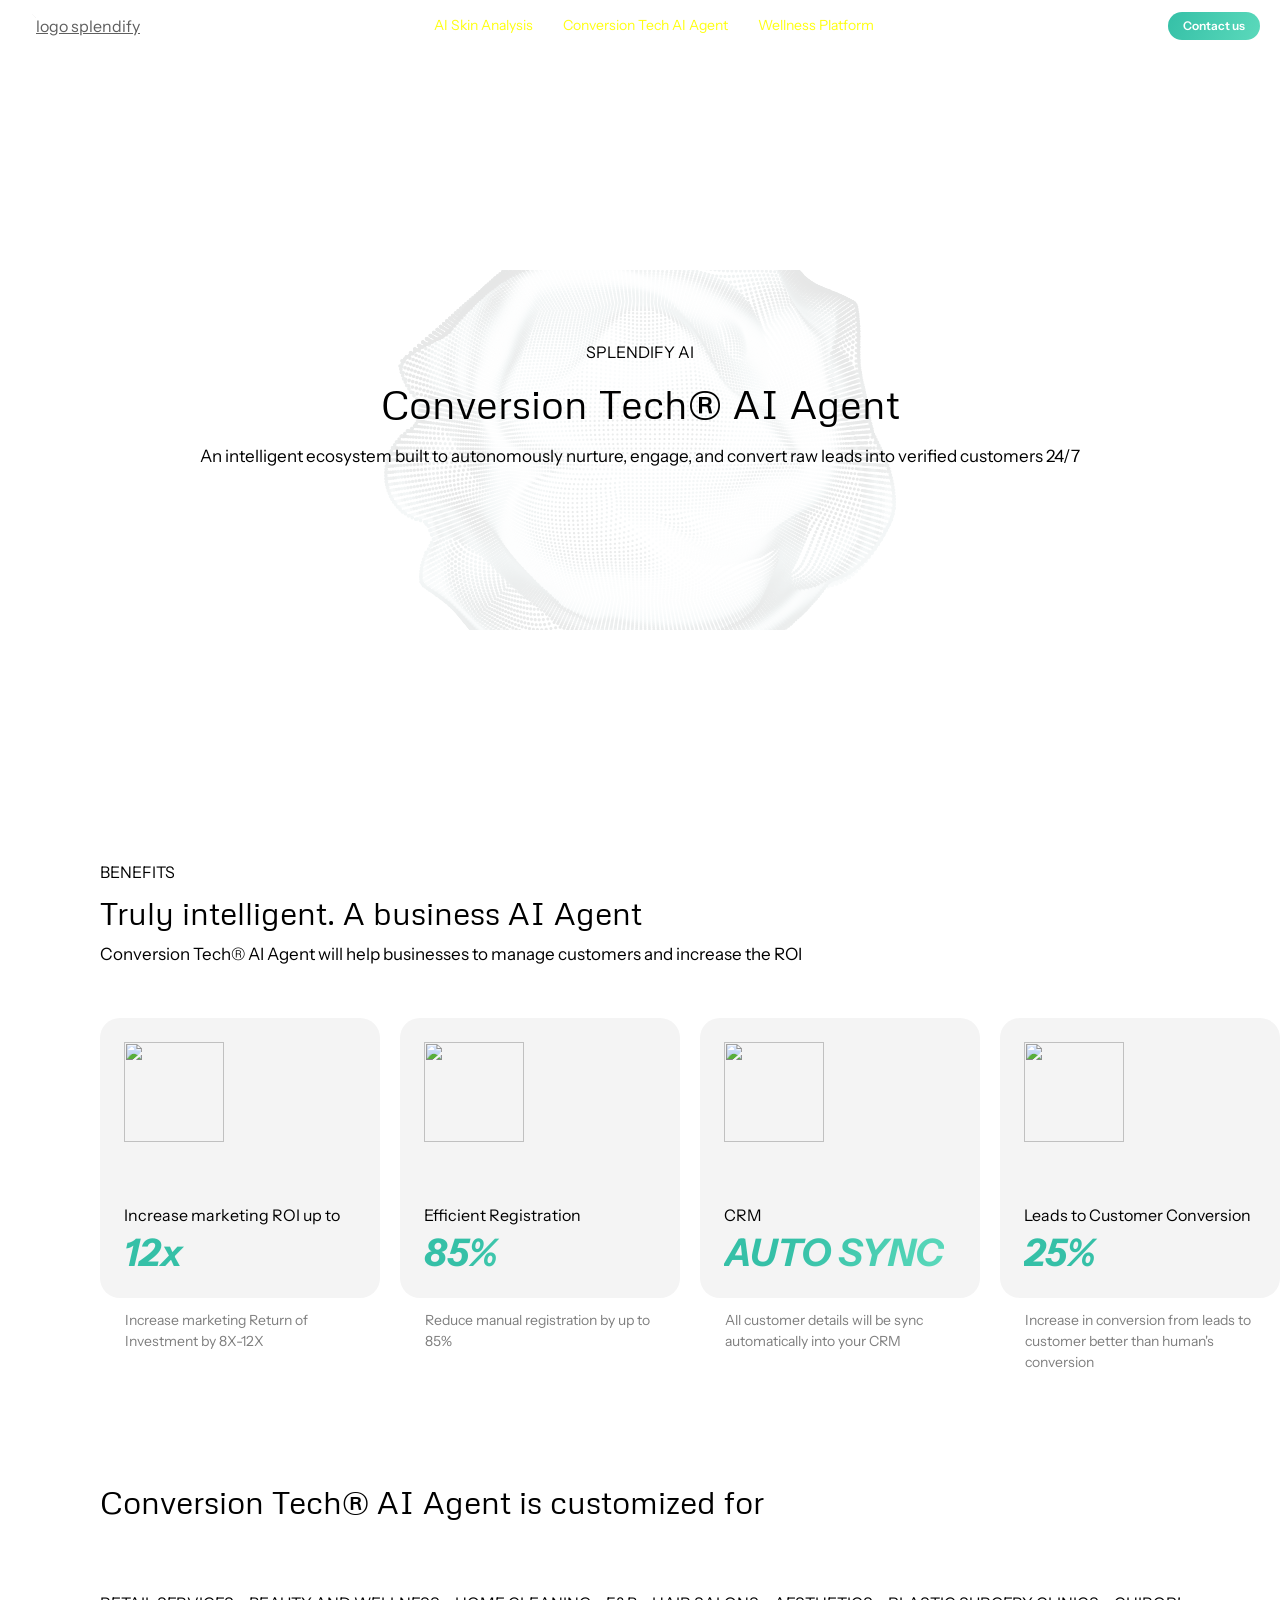
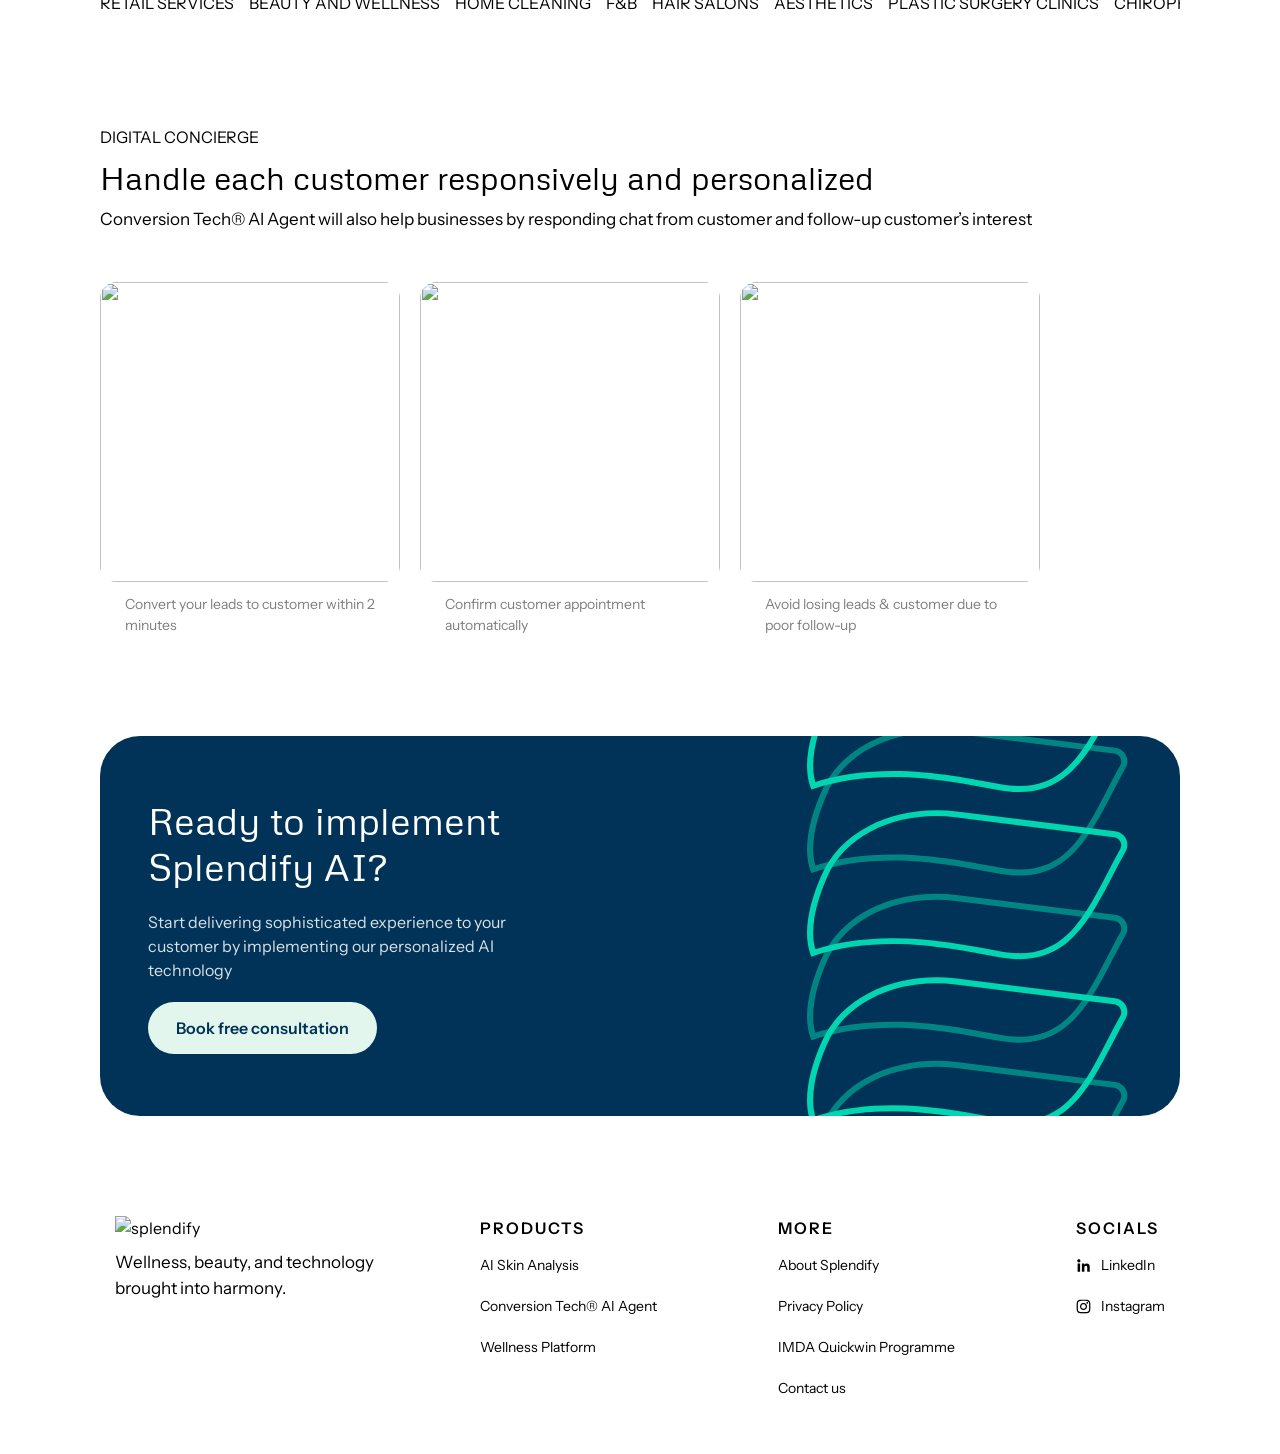
==== aiagent.html @ b57bd08b "Major Update Nov 2026 1. Add contact page and quickwin 2. Fixing routes across pages 3. Change the h" ====
<!DOCTYPE html>
<html lang="en">

    <head>
        <meta charset="UTF-8">
        <meta name="viewport" content="width=device-width, initial-scale=1.0">
        <title>Conversion Tech® AI Agent</title>
        <link rel="preconnect" href="https://fonts.googleapis.com">
        <link rel="preconnect" href="https://fonts.gstatic.com" crossorigin>
        <link href="https://fonts.googleapis.com/css2?family=Roboto:ital,wght@0,100..900;1,100..900&display=swap" rel="stylesheet">
        <link rel="icon" href="splendify-icon.svg" type="image/x-icon">
        <link rel="stylesheet" href="colors.css">
        <link rel="stylesheet" href="text.css">
        <link rel="stylesheet" href="layout.css">
    </head>
    <style>
        img,
        video {
            max-width: 100%;
            height: auto;
        }
    </style>

    <body>
        <div id="hero"></div>
        <style>
            #hero p,
            #hero h1 {
                color: black;
            }
            #hero-icon {
                display: none;
                height: 100px;
                margin-bottom: 20px;
            }
            #hero-background {
                scale: 0.4;
                opacity: 0.1;
            }
            @media screen and (max-width: 600px) {
                #hero-background {
                    scale: 1;
                }
            }
        </style>
        <section class="explanation">
            <div id="explanator-benefits"></div>
            <div class="slider">
                <div class="slider-cell">
                    <div class="slider-box">
                        <img src="roi.svg" alt="" class="cell-image">
                        <div class="box-text-wrap">
                            <p class="box-text">Increase marketing ROI up to</p>
                            <p class="box-number">12x</p>
                        </div>
                    </div>
                    <div class="slider-text-wrap">
                        <p class="slider-text">Increase marketing Return of Investment by 8X-12X</p>
                    </div>
                </div>
                <div class="slider-cell">
                    <div class="slider-box">
                        <img src="form.svg" alt="" class="cell-image">
                        <div class="box-text-wrap">
                            <p class="box-text">Efficient Registration</p>
                            <p class="box-number">85%</p>
                        </div>
                    </div>
                    <div class="slider-text-wrap">
                        <p class="slider-text">Reduce manual registration by up to 85%</p>
                    </div>
                </div>
                <div class="slider-cell">
                    <div class="slider-box">
                        <img src="server.svg" alt="" class="cell-image">
                        <div class="box-text-wrap">
                            <p class="box-text">CRM</p>
                            <p class="box-number">AUTO SYNC</p>
                        </div>
                    </div>
                    <div class="slider-text-wrap">
                        <p class="slider-text">All customer details will be sync automatically into your CRM</p>
                    </div>
                </div>
                <div class="slider-cell">
                    <div class="slider-box">
                        <img src="customer.svg" alt="" class="cell-image">
                        <div class="box-text-wrap">
                            <p class="box-text">Leads to Customer Conversion</p>
                            <p class="box-number">25%</p>
                        </div>
                    </div>
                    <div class="slider-text-wrap">
                        <p class="slider-text">Increase in conversion from leads to customer better than human's conversion
                        </p>
                    </div>
                </div>
            </div>
            </div>
            <style>
                .slider {
                    display: flex;
                    flex-direction: row;
                    gap: 20px;
                    overflow-x: scroll;
                    margin: 0 auto;
                }

                .slider-cell {
                    display: flex;
                    flex-direction: column;
                    gap: 12px;
                    min-width: 280px;
                    scroll-snap-align: start;
                    max-width: 300px;
                }

                .slider-box {
                    height: 280px;
                    width: 100%;
                    background-color: #f4f4f4;
                    border-radius: 20px;
                    display: flex;
                    flex-direction: column;
                    align-items: flex-start;
                    justify-content: space-between;
                    padding: 24px;
                }

                .cell-image {
                    width: 100px;
                    height: 100px;
                }

                .slider-text-wrap {
                    padding: 0 25px;
                }

                .slider-text {
                    font-size: 14px;
                    line-height: 150%;
                    opacity: 0.5;
                }

                .box-text {
                    font-weight: 300;
                    font-size: 16px;
                    margin-bottom: 5px;
                }

                .box-number {
                    font-style: italic;
                    font-weight: 900;
                    font-size: 38px;
                    background: linear-gradient(111.83deg, #35c0a7 28.6%, #5bd9bb 100%);
                    -webkit-background-clip: text;
                    -webkit-text-fill-color: transparent;
                    background-clip: text;
                    line-height: 110%;
                }
                @media screen and (max-width: 800px) {
                    .slider {
                        width: 100%;
                        flex-direction: column;
                    }
                    .explanation-intro {
                        padding: 0px 50px;
                    }
                }
            </style>
            </div>
        </section>

        <section id="labels">
            <div id="customized"></div>    
            <div class="labels-container">
                <div class="labels-track">
                    <div class="labels-wrap">
                        <p class="label">Retail Services</p>
                        <p class="label">Beauty and Wellness</p>
                        <p class="label">Home Cleaning</p>
                        <p class="label">F&B</p>
                        <p class="label">Hair Salons</p>
                        <p class="label">Aesthetics</p>
                        <p class="label">Plastic Surgery Clinics</p>
                        <p class="label">Chiropractors</p>
                        <p class="label">Physiotherapists</p>
                        <p class="label">Gyms</p>
                        <p class="label">Yoga & Fitness Studio</p>
                        <p class="label">TCM Clinics</p>
                        <p class="label">Medical</p>
                        <p class="label">Supplement Company</p>
                    </div>
                    <div class="labels-wrap">
                        <p class="label">Retail Services</p>
                        <p class="label">Beauty and Wellness</p>
                        <p class="label">Home Cleaning</p>
                        <p class="label">F&B</p>
                        <p class="label">Hair Salons</p>
                        <p class="label">Aesthetics</p>
                        <p class="label">Plastic Surgery Clinics</p>
                        <p class="label">Chiropractors</p>
                        <p class="label">Physiotherapists</p>
                        <p class="label">Gyms</p>
                        <p class="label">Yoga & Fitness Studio</p>
                        <p class="label">TCM Clinics</p>
                        <p class="label">Medical</p>
                        <p class="label">Supplement Company</p>
                    </div>
                </div>
            </div>
            <style>
                .labels-container {
                    width: 100%;
                    overflow: hidden;
                    padding: 10px 0;
                }

                .labels-track {
                    display: flex;
                    align-items: center;
                    gap: 15px;
                    width: max-content;
                    animation: scroll-left 25s linear infinite;
                }

                .labels-wrap {
                    display: flex;
                    flex-direction: row;
                    gap: 15px;
                }

                .labels-track:hover {
                    animation-play-state: paused;
                }

                @keyframes scroll-left {
                    0% {
                        transform: translateX(0);
                    }

                    100% {
                        transform: translateX(-50%);
                    }
                }

                @media screen and (min-width: 768px) {
                    .label {
                        font-size: 16px;
                    }
                }
            </style>
        </section>

        <section class="explanation">
            <div id="explanator-conversion"></div>
            <div class="slider-image slider">
                <div class="slider-cell row-cell">
                    <div class="img-wrapper">
                        <img src="leads.jpg" alt="" class="slider-image">
                    </div>
                    <div class="slider-text-wrap">
                        <p class="slider-text">Convert your leads to customer within 2 minutes</p>
                    </div>
                </div>
                <div class="slider-cell row-cell">
                    <div class="img-wrapper">
                        <img src="appointment.jpg" alt="" class="slider-image">
                    </div>
                    <div class="slider-text-wrap">
                        <p class="slider-text">Confirm customer appointment automatically</p>
                    </div>
                </div>
                <div class="slider-cell row-cell">
                    <div class="img-wrapper">
                        <img src="followup.jpg" alt="" class="slider-image">
                    </div>
                    <div class="slider-text-wrap">
                        <p class="slider-text">Avoid losing leads & customer due to poor follow-up</p>
                    </div>
                </div>
            </div>
            <style>
                .img-wrapper {
                    width: 100%;
                    aspect-ratio: 1/1;
                    border-radius: 16px;
                    overflow: hidden;
                }

                .slider-image {
                    width: 100%;
                    height: 100%;
                    object-fit: cover;
                }
            </style>
        </section>

        <!-- Container Komponen -->

        <div id="cta-container"></div>
        <div id="footer-container"></div>
        <div id="navbar-container"></div>

        <script>
            // Fungsi sederhana untuk menyisipkan HTML
            function loadComponent(targetId, filePath, data = {}) {
                fetch(filePath)
                    .then((response) => response.text())
                    .then((html) => {
                        const container = document.getElementById(targetId);
                        if (!container) return;

                        container.innerHTML = html;

                        // Loop untuk mengubah isi teks atau atribut berdasarkan ID
                        Object.keys(data).forEach((id) => {
                            const element = container.querySelector(`#${id}`);
                            if (element) {
                                const value = data[id];

                                // Jika value berbentuk objek (misal untuk ganti src/alt/href gambar)
                                if (typeof value === "object" && value !== null) {
                                    Object.keys(value).forEach((attr) => {
                                        element[attr] = value[attr]; // Contoh: element.src = '...'
                                    });
                                } else {
                                    // Jika value berupa string biasa, ubah textContent
                                    element.textContent = value;
                                }
                            }
                        });
                    })
                    .catch((err) =>
                        console.error(`Gagal memuat komponen ${filePath}:`, err),
                    );
            }

            // Panggil komponen
            loadComponent("cta-container", "reusable/cta.html");
            loadComponent("footer-container", "reusable/footer.html");
            function loadNav(targetId, filePath) {
                fetch(filePath)
                    .then((response) => response.text())
                    .then((data) => {
                        // 1. Suntikkan HTML ke dalam container
                        document.getElementById(targetId).innerHTML = data;

                        // 2. Ambil elemen-elemen untuk menu mobile
                        const iconMenu = document.getElementById("icon-menu");
                        const iconClose = document.getElementById("icon-close");
                        const expanded = document.getElementById("expanded");
                        const collapsed = document.getElementById("collapsed");

                        // 3. Ambil elemen navbar desktop dan mobile untuk efek scroll
                        const desktopNav = document.getElementById("navbar");
                        const mobileNav = document.getElementById("mobile-nav");

                        // --- A. LOGIKA TRIGGER MENU MOBILE ---
                        if (iconMenu && iconClose) {
                            iconMenu.addEventListener("click", () => {
                                expanded.style.display = "flex";
                                collapsed.style.display = "none";
                            });
                            iconClose.addEventListener("click", () => {
                                expanded.style.display = "none";
                                collapsed.style.display = "flex";
                            });
                        }

                        // --- B. LOGIKA BACKGROUND SCROLL ---
                        function checkScroll() {
                            if (window.scrollY > 50) {
                                if (desktopNav) desktopNav.classList.add("scrolled");
                                if (mobileNav) mobileNav.classList.add("scrolled");
                            } else {
                                if (desktopNav) desktopNav.classList.remove("scrolled");
                                if (mobileNav) mobileNav.classList.remove("scrolled");
                            }
                        }

                        // Jalankan saat pengguna melakukan scroll
                        window.addEventListener("scroll", checkScroll);

                        // Jalankan sekali saat halaman pertama kali dimuat (jika halaman di-refresh di posisi tengah)
                        checkScroll();
                    })
                    .catch((err) => console.error("Gagal memuat navbar:", err));
            }

            // Panggil fungsi seperti biasa
            loadNav("navbar-container", "reusable/navbar.html");
            loadComponent("hero", "reusable/hero.html", {
                "hero-label": "Splendify AI",
                "hero-title": "Conversion Tech® AI Agent",
                "hero-description":
                    "An intelligent ecosystem built to autonomously nurture, engage, and convert raw leads into verified customers 24/7",
                // Mengubah src gambar hero-background
                "hero-background": {
                    src: "../backgrounds/orb.svg",
                    alt: "Hero Background", // opsional
                },
                "hero-icon": {
                    src: "../backgrounds/orb.svg",
                    alt: "Splendify AI", // opsional
                },
            });
            loadComponent("explanator-benefits", "reusable/explanator.html", {
                "explanator-label": "Benefits",
                "explanator-title": "Truly intelligent. A business AI Agent",
                "explanator-description":
                    "Conversion Tech® AI Agent will help businesses to manage customers and increase the ROI",
            });
            loadComponent("customized", "reusable/explanator.html", {
                "explanator-label": " ",
                "explanator-title": "Conversion Tech® AI Agent is customized for",
                "explanator-description": " ",
            });
            loadComponent("explanator-conversion", "reusable/explanator.html", {
                "explanator-label": "Digital Concierge",
                "explanator-title": "Handle each customer responsively and personalized",
                "explanator-description":
                    "Conversion Tech® AI Agent will also help businesses by responding chat from customer and follow-up customer’s interest",
            });
        </script>
    </body>

</html>
---- colors.css ----
:root {
    --blue: #003357;
    --blue75: #00335775;
    --blue50: #00335750;
    --blue20: #00335720;
    --green: #00D7B0;
    --green75: #00D7B075;
    --green50: #00D7B050;
    --green20: #00D7B020;
    --briliant: #42B4FF;
    --mist: #EBFFFC;   
}
---- text.css ----
@import url('https://fonts.googleapis.com/css2?family=Instrument+Sans:ital,wght@0,400..700;1,400..700&family=Metrophobic&family=Playfair:ital,opsz,wght@0,5..1200,300..900;1,5..1200,300..900&display=swap');

* {
    box-sizing: border-box;
    margin: 0;
    padding: 0;
    line-height: 150%;
    font-family: 'Instrument Sans';
}
p {
   line-height: 150%;
}

.heading-1 {
    font-family: 'Metrophobic';
    font-size: 40px;
    line-height: 150%;
    font-weight: 300;
}

.heading-2 {
     font-family: 'Metrophobic';
     font-size: 32px;
     line-height: 150%;
     font-weight: 300;
 }

 .heading-3 {
    font-family: 'Metrophobic';
    font-size: 24px;
    line-height: 150%;
    font-weight: 300;
}

.label {
    font-family: 'Instrument Sans';
    font-size: 10px;
    line-height: 150%;
    text-transform: uppercase;
    letter-spacing: 20%;
}
.quote {
    font-family: 'Playfair';
    font-size: 14px;
    line-height: 150%;
    font-style: italic;
}
.big-quote {
    font-family: 'Playfair';
    font-size: 24px;
    line-height: 150%;
    font-style: italic;
}
.body-1 {
    font-family: 'Instrument Sans';
    font-size: 17px;
    line-height: 150%;
}
.body-2 {
    font-family: 'Instrument Sans';
    font-size: 14px;
    line-height: 150%;
}
.body-3 {
    font-family: 'Instrument Sans';
    font-size: 11px;
    line-height: 150%;
}
---- layout.css ----
.explanator {
    display: flex;
    flex-direction: column;
    gap: 5px;
    width: 100%;
}

section {
    display: flex;
    flex-direction: column;
    gap: 50px;
    width: 100svw;
    padding: 50px 100px;
    justify-content: center;
    margin: auto;
    background: white;
}
@media screen and (max-width: 768px) {
    section {
        padding: 16px;
    }
}
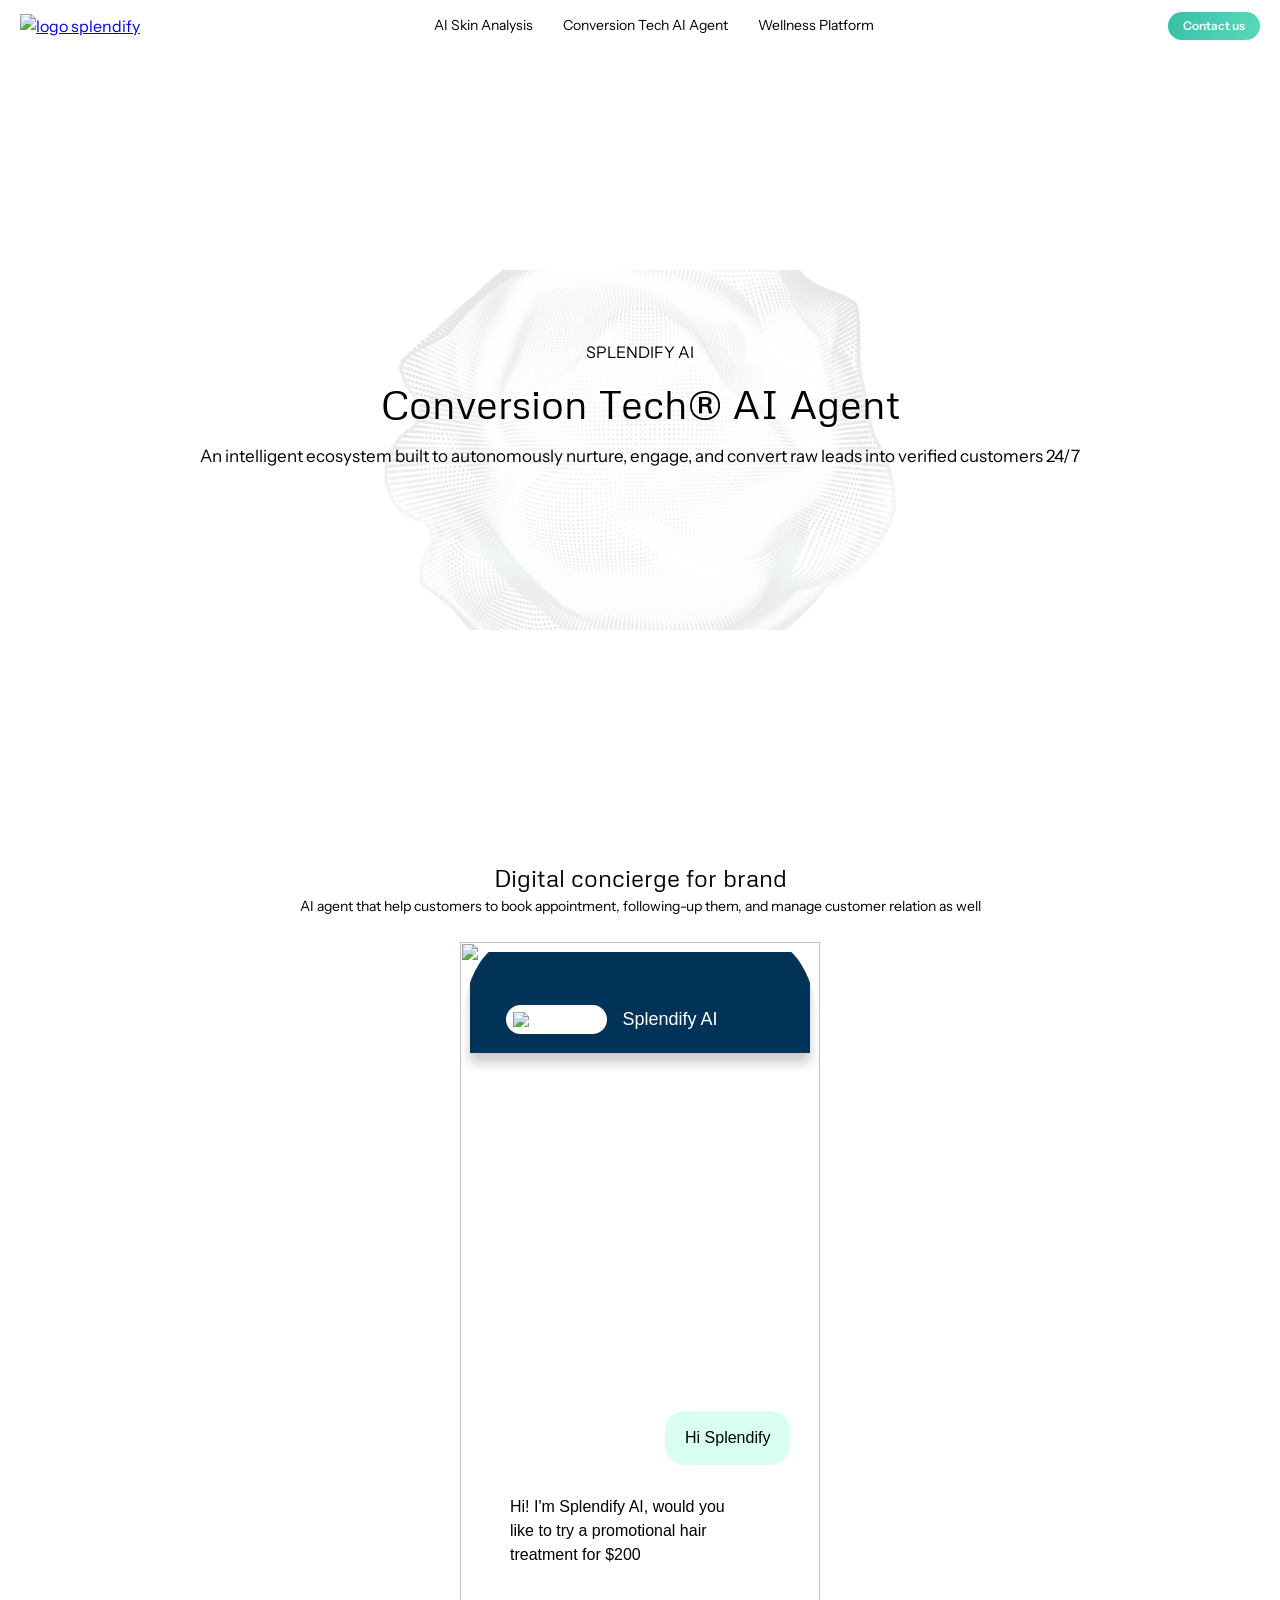
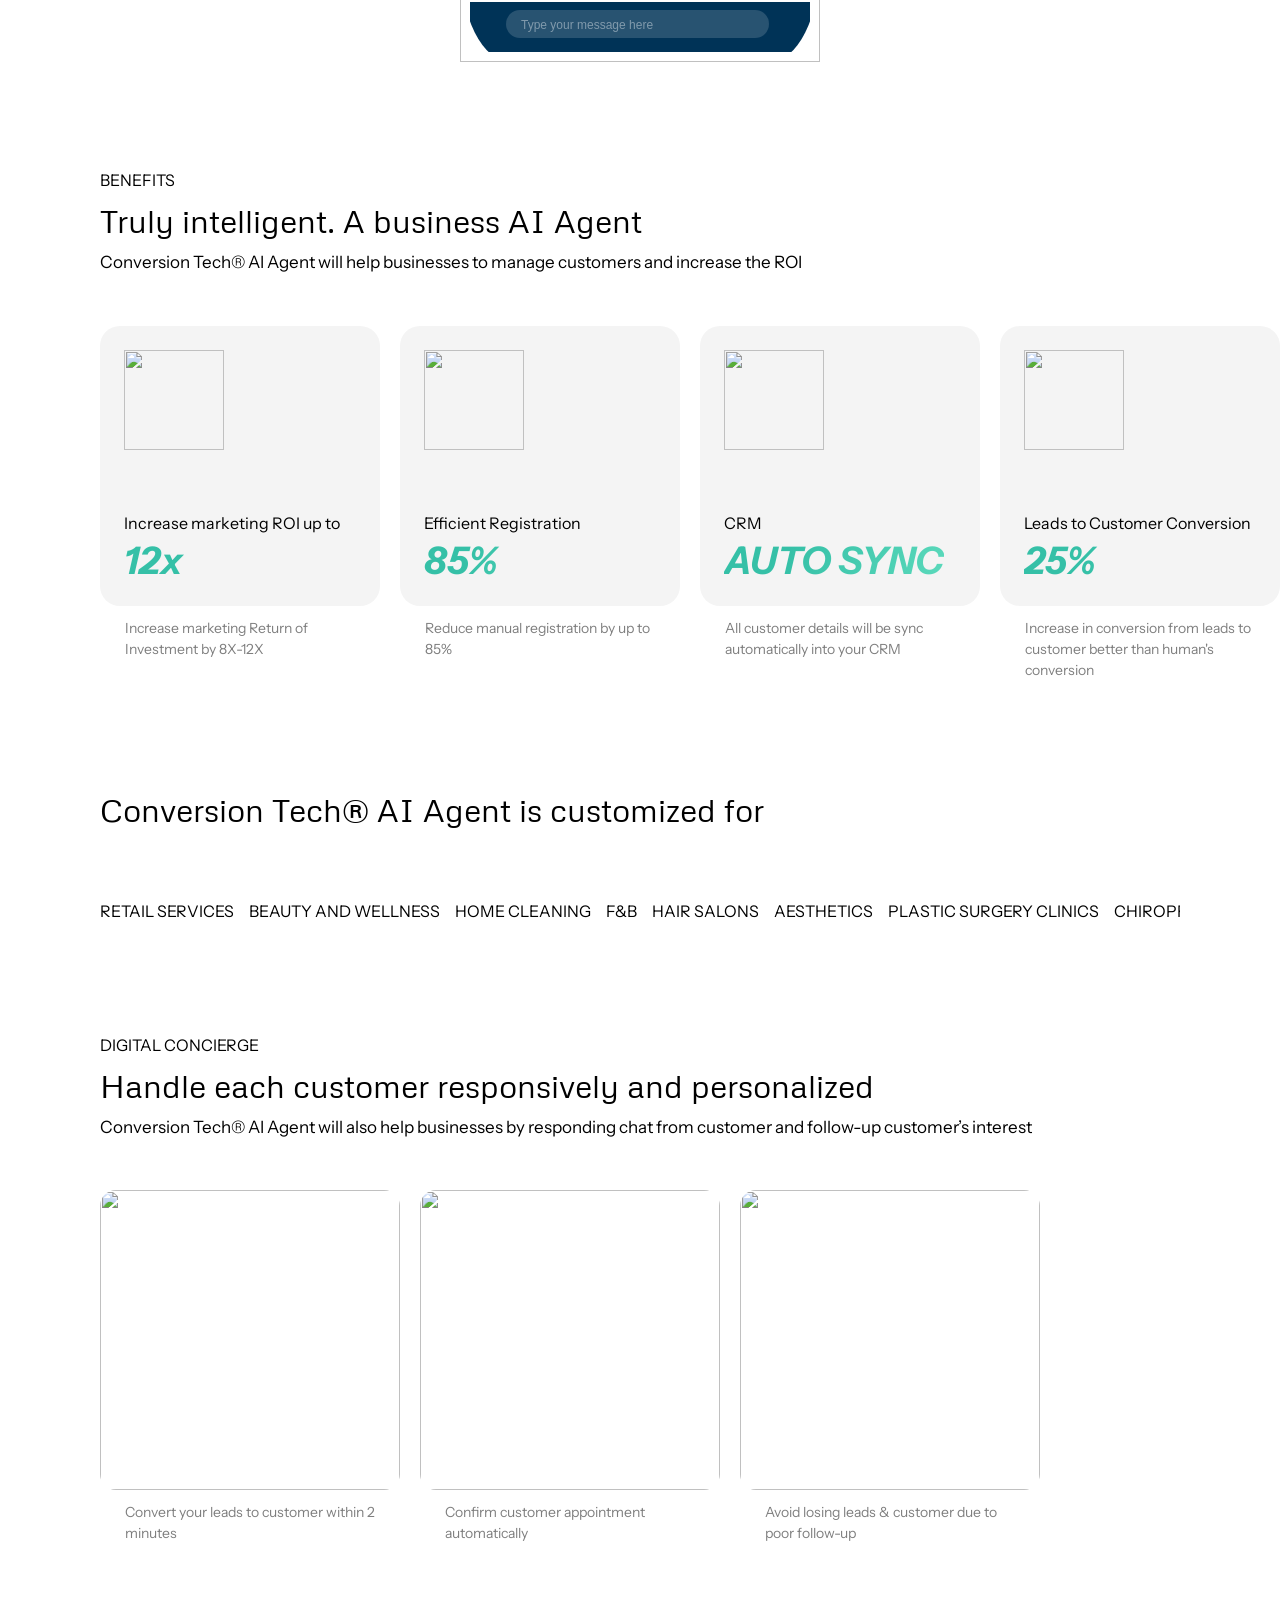
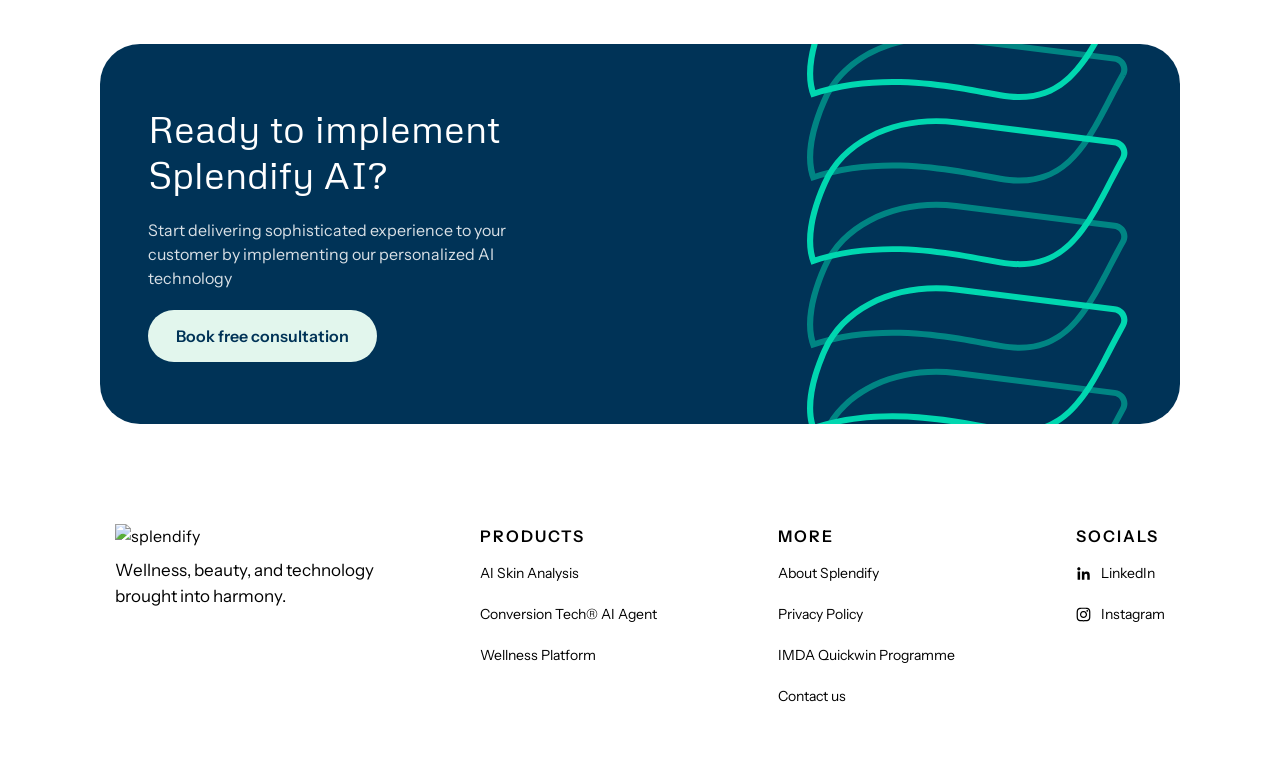
==== commit c2ba666c: "Minor update 1. Revising navbar's menu text color 2. Revise sizing of conversion chat showcase 3. Ad" ====
--- a/aiagent.html
+++ b/aiagent.html
@@ -43,6 +43,26 @@
                 }
             }
         </style>
+        <section id="mockup-chat">
+            <div>
+                <p class="heading-3">Digital concierge for brand</p>
+                <p class="body-2">AI agent that help customers to book appointment, following-up them, and manage customer relation as well</p>
+            </div>
+            <div id="chat-frame">
+                <embed src="chat.html"></embed>
+            </div>
+            <style>
+                #mockup-chat {
+                    text-align: center;
+                    gap: 25px;
+                }
+                #chat-frame embed {
+                    height: 80svh;
+                    border: 0;
+                    aspect-ratio: 9/18;
+                }
+            </style>
+        </section>
         <section class="explanation">
             <div id="explanator-benefits"></div>
             <div class="slider">
@@ -301,6 +321,20 @@
         <div id="cta-container"></div>
         <div id="footer-container"></div>
         <div id="navbar-container"></div>
+        <style>
+            #navbar .navbar-menu {
+                filter: invert(0);
+                color: black;
+            }
+            #navbar .logo,
+            #mobile-nav .logo {
+                filter: grayscale(0) brightness(1);
+            }
+            #navbar .icon-menu,
+            #mobile-nav .icon-menu {
+                filter: (0);
+            }
+        </style>
 
         <script>
             // Fungsi sederhana untuk menyisipkan HTML
